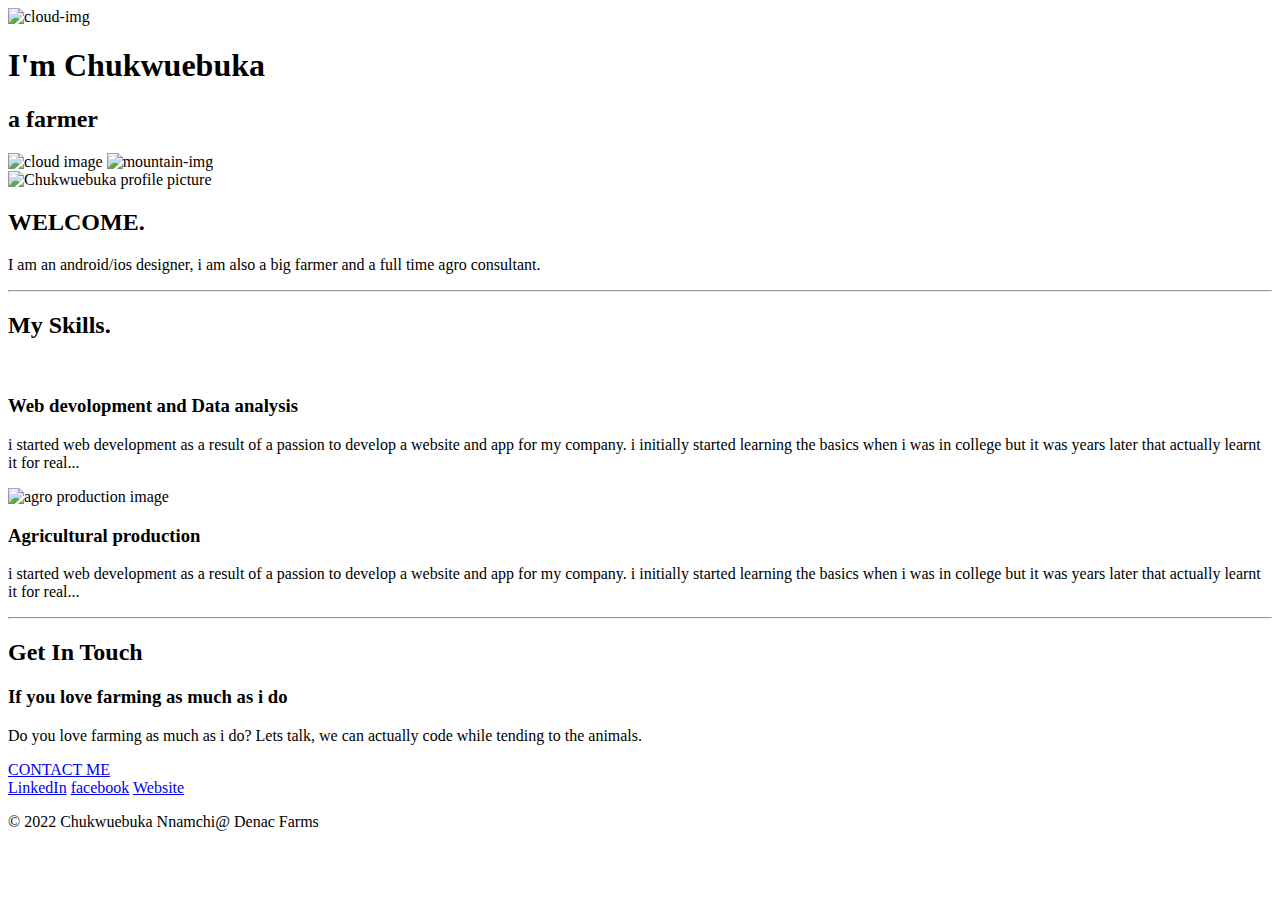
==== index.html @ 67fe17ef "Add files via upload" ====
<!DOCTYPE html>
<html lang="en">
<head>
    <meta charset="UTF-8">
    <title>Nnamchi Chukwuebuka</title>
    <link rel="stylesheet" href="css/styles.css">
    <link rel="icon" href="favicon.ico">
    <link rel="preconnect" href="https://fonts.googleapis.com">
<link rel="preconnect" href="https://fonts.gstatic.com" crossorigin>
<link href="https://fonts.googleapis.com/css2?family=Merriweather+Sans:ital@1&family=Montserrat&family=Sacramento&display=swap" rel="stylesheet">
</head>
<body>
    <div class="top-container" style="margin: 0%;">
        <img class="top-cloud" src="cloud.png" alt="cloud-img">
        <h1 >I'm Chukwuebuka</h1>
        <h2>a <span class="far">far</span>mer</h2>
        <img class="bottom-cloud" src="cloud.png" alt="cloud image">
        <img src="mountain.png" alt="mountain-img">
    </div>

    <div class="middle-container">
        <div class="profile">
          <img src="U EE-modified.png" alt="Chukwuebuka profile picture" style="width: 400px;height: 400px;">
          <h2>WELCOME.</h2>
          <p class="intro">I am an android/ios designer, i am also a big farmer and a full time agro consultant.</p>
        </div>
        <hr>
        <div class="skills">
          <h2>My Skills.</h2>
          <div class="skill-row">
            <img class="image-one" src="computer.png" alt="">
            <h3>Web devolopment and Data analysis</h3>
            <p>i started web development as a result of a passion to develop a website and app for my company. i initially started learning the basics when i was in college but it was years later that actually learnt it for real...</p>
          </div>
          <div class="skill-row">
            <img class="image-two" src="https://scontent.fabb1-1.fna.fbcdn.net/v/t39.30808-6/305766566_519396390192190_731694025022278372_n.jpg?_nc_cat=103&ccb=1-7&_nc_sid=e3f864&_nc_eui2=AeFv39v7gWOIWrIEpd9BevlWIr8Yby7Wn4civxhvLtafhxe_RXisXJZSwfI7TrZzK7gurdKn88_Me0Q-5KU977ng&_nc_ohc=xYeYLQwBVTMAX8Kl_Vx&_nc_zt=23&_nc_ht=scontent.fabb1-1.fna&oh=00_AfDmJw-zyLqhQU7FGzH9h4UhjBhfeUeKjr9puU9gnHqRWA&oe=63E9B756" alt="agro production image" style= "width:166.5px;height:166.5px;">
            <h3>Agricultural production</h3>
            <p>i started web development as a result of a passion to develop a website and app for my company. i initially started learning the basics when i was in college but it was years later that actually learnt it for real...</p>
          </div>
        </div>
        <hr>
        <div class="contact-me">
          <h2>Get In Touch</h2>
          <h3>If you love farming as much as i do</h3>
          <p class="contact-message">Do you love farming as much as i do? Lets talk, we can actually code while tending to the animals.</p>
          <a class="btn" href="nnamchichukwuebuka@gmail.com">CONTACT ME</a>
        </div>
      </div>
      
      
      <div class="bottom-container">
        <a class="footer-link" href="https://www.linkedin.com/in/chukwuebuka-nnamchi-098508179/">LinkedIn</a>
        <a class="footer-link" href="https://web.facebook.com/?_rdc=1&_rdr">facebook</a>
        <a class="footer-link" href="mr-denac.github.io/vc/">Website</a>
        <p>© 2022 Chukwuebuka Nnamchi@ Denac Farms </p>
      </div>
      
</body>
</html>
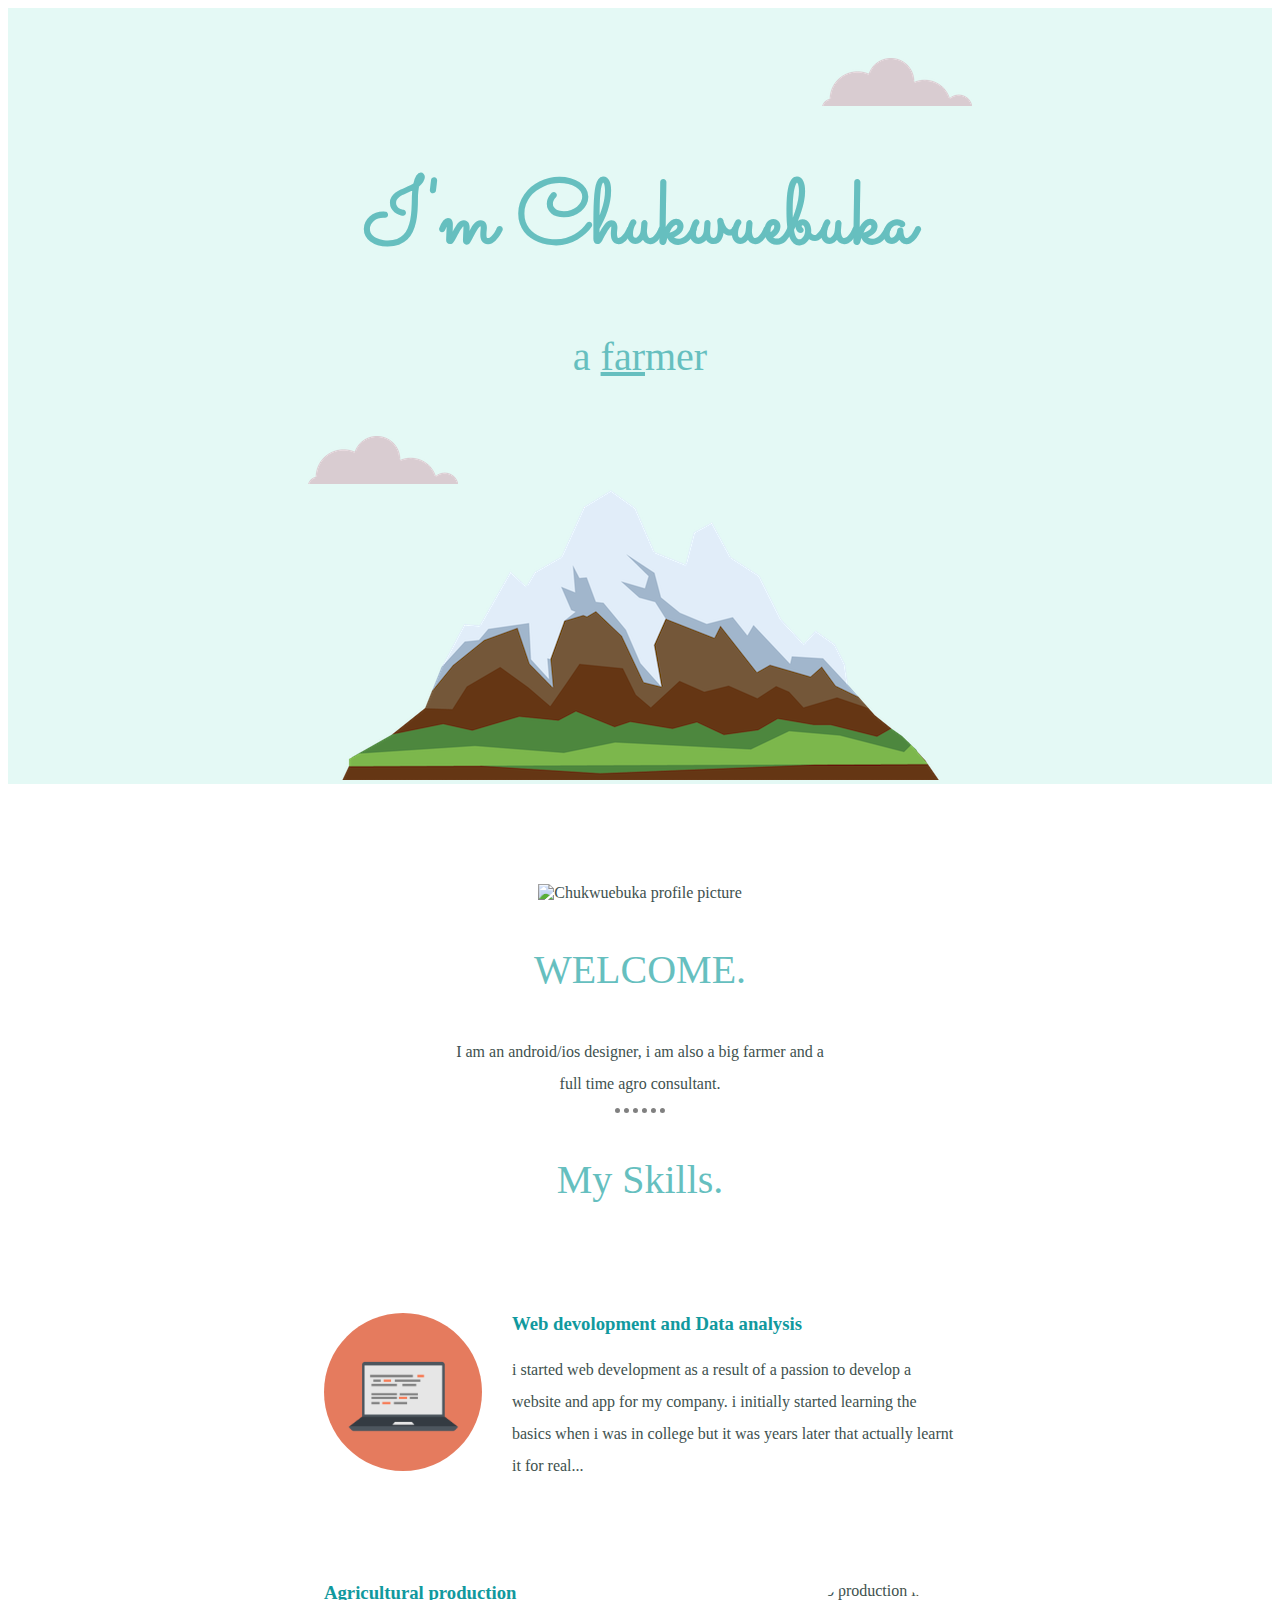
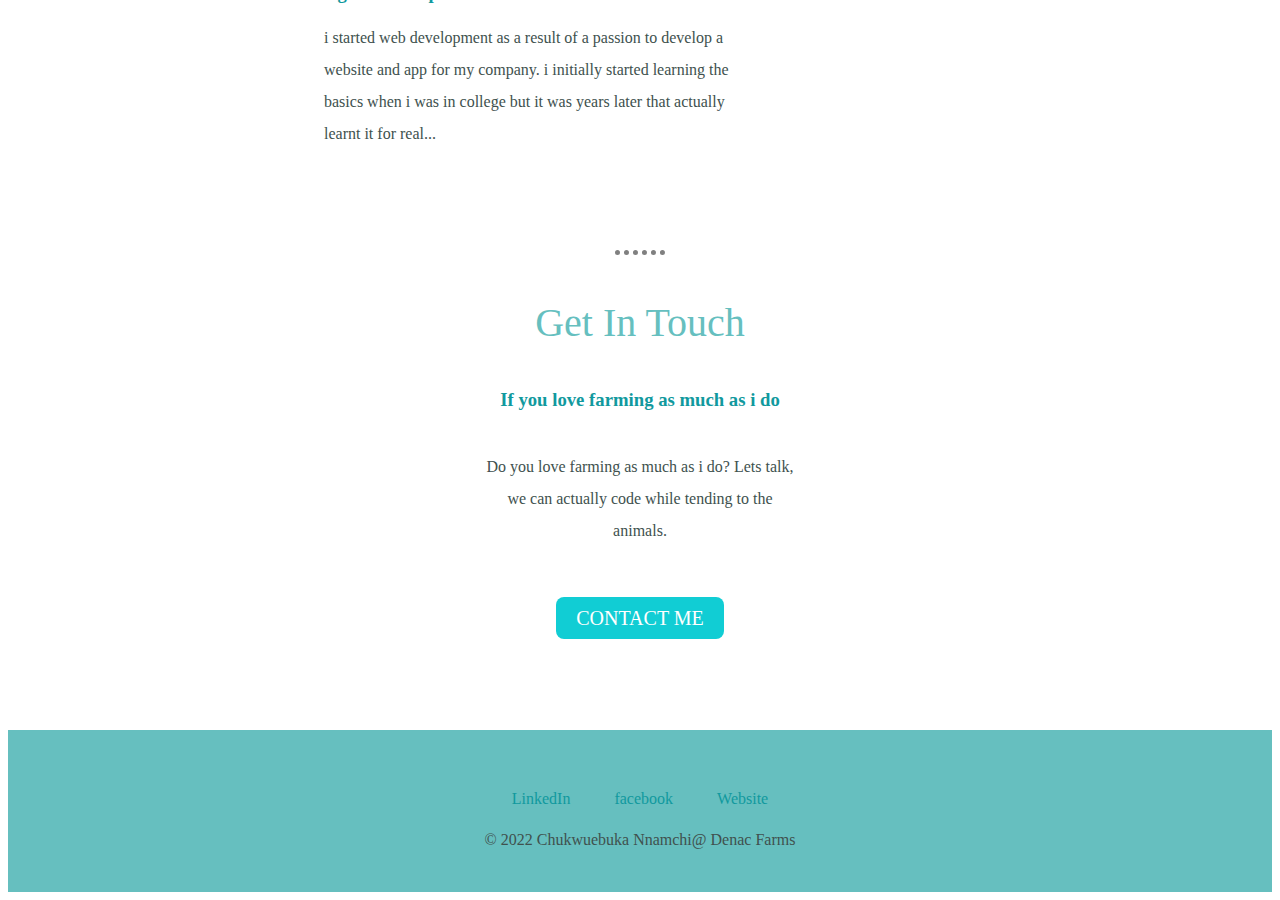
==== commit 24377058: "Update index.html" ====
--- a/index.html
+++ b/index.html
@@ -33,7 +33,7 @@
             <p>i started web development as a result of a passion to develop a website and app for my company. i initially started learning the basics when i was in college but it was years later that actually learnt it for real...</p>
           </div>
           <div class="skill-row">
-            <img class="image-two" src="https://scontent.fabb1-1.fna.fbcdn.net/v/t39.30808-6/305766566_519396390192190_731694025022278372_n.jpg?_nc_cat=103&ccb=1-7&_nc_sid=e3f864&_nc_eui2=AeFv39v7gWOIWrIEpd9BevlWIr8Yby7Wn4civxhvLtafhxe_RXisXJZSwfI7TrZzK7gurdKn88_Me0Q-5KU977ng&_nc_ohc=xYeYLQwBVTMAX8Kl_Vx&_nc_zt=23&_nc_ht=scontent.fabb1-1.fna&oh=00_AfDmJw-zyLqhQU7FGzH9h4UhjBhfeUeKjr9puU9gnHqRWA&oe=63E9B756" alt="agro production image" style= "width:166.5px;height:166.5px;">
+            <img class="image-two" src="https://lh3.googleusercontent.com/p/AF1QipOXki9HmXcWaT5T4VXH2j3Fzo34655CpHW__DC2=s680-w680-h510" alt="agro production image" style= "width:166.5px;height:166.5px;">
             <h3>Agricultural production</h3>
             <p>i started web development as a result of a passion to develop a website and app for my company. i initially started learning the basics when i was in college but it was years later that actually learnt it for real...</p>
           </div>
@@ -56,4 +56,4 @@
       </div>
       
 </body>
-</html>+</html>
--- a/css/styles.css
+++ b/css/styles.css
@@ -0,0 +1,157 @@
+  {
+    background-color: #e4f9f5;
+
+}
+h1 {
+    color: #66BFBF;
+    font-family: 'sacramento',cursive;
+    font-size: 5.62rem;
+    margin: 50px auto 0 auto;
+}
+h2 {
+    color: #66BFBF;
+    font-family:'montserrat',;
+    font-size: 2.5rem; 
+    font-weight: normal;
+    padding:10px;
+}
+.far {
+    text-decoration: underline;
+}
+h3 {
+    color: #11999E;
+    font-family:'montserrat',;
+}
+hr {
+    border-style: none;
+    border-top-style: dotted;
+    border-color: grey;
+    border-width: 5px;
+    width: 4%;
+}
+p {
+    line-height: 2;
+}
+body {
+    color:#40514E ;
+    margin: ;
+    text-align: center;
+    font-family: 'merriweather', serif;
+}
+.contact-me {
+    width: 50%;
+    margin: auto;
+
+}
+div.top-container {
+    background-color: #E4F9F5;
+    position: relative;
+    padding-top: 100px;
+}
+
+.bottom-cloud {
+    position: absolute;
+    left: 300px;
+    bottom: 300px;
+
+}
+.top-cloud {
+    position: absolute;
+    right: 300px;
+    top: 50px;
+    
+} 
+.skill-row {
+    width: 50%;
+    margin: 100px auto 100px auto;
+    text-align: left;
+   
+}
+.image-one {
+    border-radius: 50%;
+    width: 25%; 
+    float:left;
+    margin-right: 30px;
+
+}
+
+.image-two {
+    border-radius: 50%;
+    width: 25%;
+    float: right;
+    margin-left: 30px;
+   
+}
+.btn {
+    background: #11cdd4;
+    background-image: -webkit-linear-gradient(top, #11cdd4, #1199E);
+    background-image: -moz-linear-gradient(top, #11cdd4, #1199E);
+    background-image: -ms-linear-gradient(top, #11cdd4, #1199E);
+    background-image: -o-linear-gradient(top, #11cdd4, #1199E);
+    background-image: linear-gradient(to bottom, #11cdd4, #1199E);
+    -webkit-border-radius: 8;
+    -moz-border-radius: 8;
+    border-radius: 8px;
+    font-family: 'merriweather', serif;
+    color: #ffffff;
+    font-size: 20px;
+    padding: 10px 20px 10px 20px;
+    text-decoration: none
+}
+.btn:hover {
+    background: #30e3cb;
+    background-image: -webkit-linear-gradient(top, #30e3cb, #2bc4ad);
+    background-image: -moz-linear-gradient(top, #30e3cb, #2bc4ad);
+    background-image: -ms-linear-gradient(top, #30e3cb, #2bc4ad);
+    background-image: -o-linear-gradient(top, #30e3cb, #2bc4ad);
+    background-image: linear-gradient(to bottom, #30e3cb, #2bc4ad);
+    text-decoration: none;
+  }
+.middle-container {
+    margin:100px 0;
+}
+.intro {
+    width: 30%;
+    margin:auto
+}
+.contact-message {
+    width: 50%;
+    margin: 40px auto 60px ;
+}
+.bottom-container {
+    background-color: #66BFBF;
+    padding:60px 0 20px;
+}
+a{
+    color: #11999E;
+    font-family: 'merriweather', serif;
+    margin: 10px 20px;
+    text-decoration: none;
+}
+a:hover {
+    color:#EAF6F6;
+
+}
+
+
+
+
+
+
+
+
+
+
+
+
+
+
+
+
+
+
+
+
+
+
+
